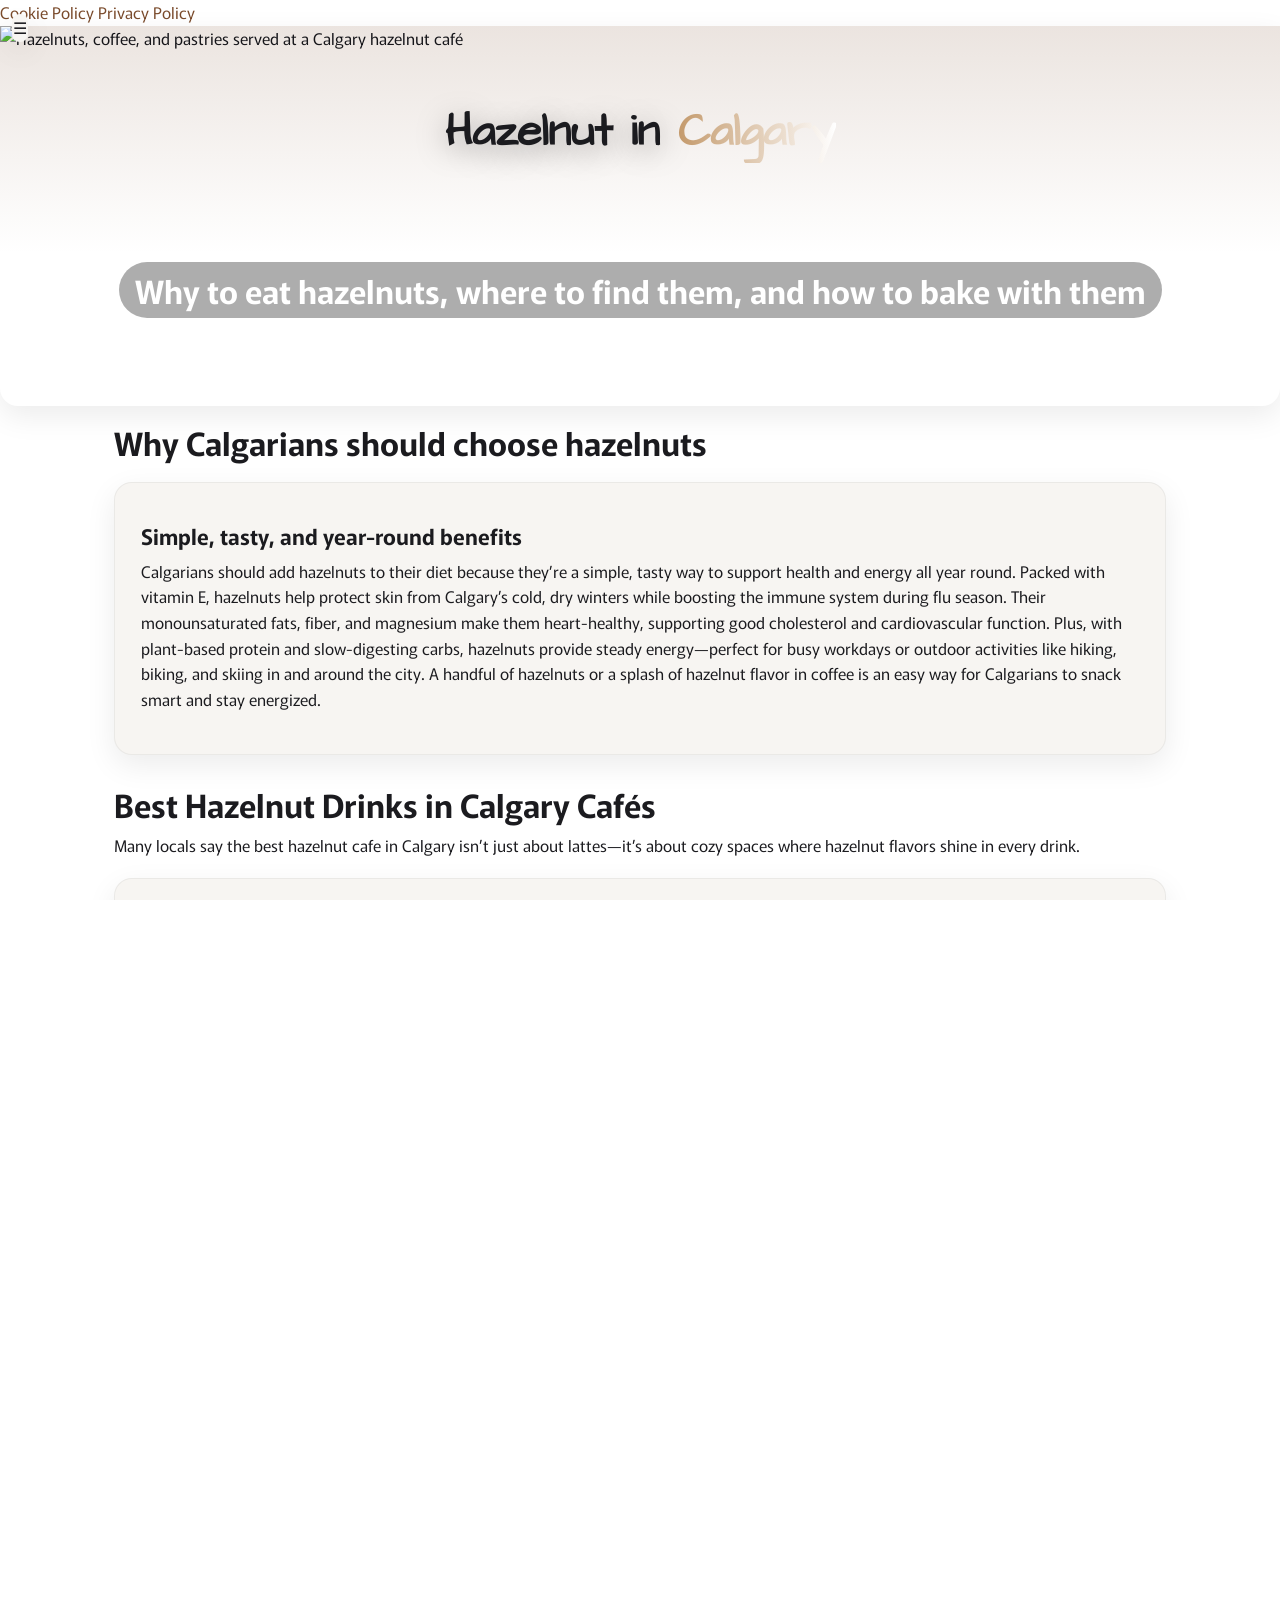
==== index.html @ fa5e97e4 "Update index.html" ====
<!doctype html>
<html lang="en">
<head>
  <script type="text/javascript" src="https://embeds.iubenda.com/widgets/56bc30c7-71da-404b-a30b-8c7154a7e57f.js"></script>
  <meta charset="utf-8" />
  <title>Discover Hazelnut Drinks, Bakeries & Homemade Recipes in Calgary</title>
  <meta name="description" content="Discover the best hazelnut cafe in Calgary, along with bakeries, desserts, and a homemade hazelnut cake recipe for Calgarians."/>
  <meta name="keywords" content="best hazelnut cafe in Calgary, Calgary hazelnut bakery, Calgary hazelnut desserts, hazelnut drinks, homemade hazelnut cake, health benefits of hazelnut"/>

  <!-- Mobile friendly / responsive scaling -->
  <meta name="viewport" content="width=device-width, initial-scale=1">

  <!-- Google Fonts -->
  <link rel="preconnect" href="https://fonts.googleapis.com">
  <link rel="preconnect" href="https://fonts.gstatic.com" crossorigin>
  <link href="https://fonts.googleapis.com/css2?family=Architects+Daughter&family=Murecho:wght@400;600&display=swap" rel="stylesheet">

  <!-- Stylesheets -->
  <link rel="stylesheet" href="css/reset.css"> 
  <link rel="stylesheet" href="css/styles.css" media="screen" />
  <link rel="stylesheet" href="css/print.css" media="print" />
  <!-- Google tag (gtag.js) -->
<script async src="https://www.googletagmanager.com/gtag/js?id=G-P8Z115MJYF"></script>
<script>
  window.dataLayer = window.dataLayer || [];
  function gtag(){dataLayer.push(arguments);}
  gtag('js', new Date());

  gtag('config', 'G-P8Z115MJYF');
</script>
  
  <!--[if IE]><script src="http://html5shiv.googlecode.com/svn/trunk/html5.js"></script><![endif]-->

  <!-- Global site tag (gtag.js) - Google Analytics -->
  <!-- JSON-LD markup generated by Google Structured Data Markup Helper. -->
</head>

<body>
  <a href="https://www.iubenda.com/privacy-policy/77621138/cookie-policy" class="iubenda-white iubenda-noiframe iubenda-embed iubenda-noiframe " title="Cookie Policy ">Cookie Policy</a><script type="text/javascript">(function (w,d) {var loader = function () {var s = d.createElement("script"), tag = d.getElementsByTagName("script")[0]; s.src="https://cdn.iubenda.com/iubenda.js"; tag.parentNode.insertBefore(s,tag);}; if(w.addEventListener){w.addEventListener("load", loader, false);}else if(w.attachEvent){w.attachEvent("onload", loader);}else{w.onload = loader;}})(window, document);</script>
  <a href="https://www.iubenda.com/privacy-policy/77621138" class="iubenda-white iubenda-noiframe iubenda-embed iubenda-noiframe " title="Privacy Policy ">Privacy Policy</a><script type="text/javascript">(function (w,d) {var loader = function () {var s = d.createElement("script"), tag = d.getElementsByTagName("script")[0]; s.src="https://cdn.iubenda.com/iubenda.js"; tag.parentNode.insertBefore(s,tag);}; if(w.addEventListener){w.addEventListener("load", loader, false);}else if(w.attachEvent){w.attachEvent("onload", loader);}else{w.onload = loader;}})(window, document);</script>
  <!-- Navigation Sidebar (hidden by default) -->

  <!-- Top menu -->
  <div class="w3-top">
    <div class="hamburger-position">
      <div class="w3-button w3-padding-16" onclick="w3_open()">&#9776;</div>
    </div>
  </div>

  <header>
    <div class="header-bg-wrap">
      <!-- Image as content not design -->
      <img class="header-bg-image" src="img/cafe-backgound.jpg" alt="Hazelnuts, coffee, and pastries served at a Calgary hazelnut café" title="Calgary hazelnut café with coffee and pastries">
      <div class="header-content">
        <h1>Hazelnut in <span class="shine">Calgary</span></h1>
        <h2>Why to eat hazelnuts, where to find them, and how to bake with them</h2> 
      </div>
    </div>
  </header>
  
  <main>
    <!-- <aside class="leaderboard"></aside> -->

    <section class="content">
      <h2 id="why">Why Calgarians should choose hazelnuts</h2>  
      <article>
        <div class="image-container"></div>
        <h3>Simple, tasty, and year-round benefits</h3>
        <p>Calgarians should add hazelnuts to their diet because they’re a simple, tasty way to support health and energy all year round. Packed with vitamin E, hazelnuts help protect skin from Calgary’s cold, dry winters while boosting the immune system during flu season. Their monounsaturated fats, fiber, and magnesium make them heart-healthy, supporting good cholesterol and cardiovascular function. Plus, with plant-based protein and slow-digesting carbs, hazelnuts provide steady energy—perfect for busy workdays or outdoor activities like hiking, biking, and skiing in and around the city. A handful of hazelnuts or a splash of hazelnut flavor in coffee is an easy way for Calgarians to snack smart and stay energized.</p>
      </article>

      <h2 id="drinks">Best Hazelnut Drinks in Calgary Cafés</h2>
      <p>Many locals say the <strong>best hazelnut cafe in Calgary</strong> isn’t just about lattes—it’s about cozy spaces where hazelnut flavors shine in every drink.</p>
      <article>
        <div class="outer-container">
          <div class="inner-container">
            <div class="image-container">
              <img src="img/man-making-coffee.jpg" alt="Barista preparing a hazelnut latte in a Calgary café" title="Barista in Calgary café making a hazelnut latte" width="5184" height="3456">
            </div>
            <h3>Warm & iced lattes</h3>
            <ul>
              <li><strong>Hutch Cafe:</strong> Creamy Hazelnut Latte or Iced Hazelnut Latte.</li>
              <li><strong>The And Some Cafe:</strong> Smooth, nutty Hazelnut Latte.</li>
              <li><strong>MUCH Coffee &amp; Shop (MIK Coffee &amp; Shop):</strong> Rich Hazelnut Cream Latte.</li>
            </ul>
          </div>
          <div class="inner-container">
            <div class="image-container">
              <img src="img/cafe-calgary.jpg" alt="Cozy Calgary café interior serving hazelnut coffee drinks" title="Cozy Calgary hazelnut café with lattes and desserts" width="5184" 
  height="3456">
            </div>
            <h3>Cozy café picks</h3>
            <ul>
              <li><strong>Ukrainian Coffee House:</strong> Cozy spot—ask for a hazelnut latte.</li>
              <li><strong>Good News Coffee Lunch Bakery:</strong> Honey Hazelnut Latte.</li>
              <li><strong>Higher Ground Cafe:</strong> <em>Nut ‘N’ Honey Latte</em> blends hazelnut syrup with honey for a unique twist.</li>
            </ul>
          </div>
        </div>
      </article>

      <h2 id="bakery">Hazelnut Bakeries in Calgary</h2>
      <article>
        <div class="image-container">
          <img src="img/bakery-calgary.jpg" alt="Chocolate hazelnut cake from a Calgary bakery, served as a dessert slice" title="Hazelnut bakery in Calgary offering chocolate hazelnut desserts" width="4272" height="2848">
        </div>
        <h3>Where to find hazelnut desserts</h3>
        <ul>
          <li><strong>Yann Haute Patisserie:</strong> Paris-Calgary pastry filled with hazelnut praline cream and topped with a macaron.</li>
          <li><strong>Whippt Kitchen:</strong> Signature Chocolate Hazelnut Torte with praline crunch and milk-chocolate hazelnut buttercream.</li>
          <li><strong>Éclair de Lune:</strong> Croquant Noisette—hazelnut cake with crunchy praline and cream layers.</li>
          <li><strong>YUM Bakery:</strong> Chocolate Hazelnut Royale—decadent hazelnut-based cake.</li>
          <li><strong>Sucre Café:</strong> Buttery Hazelnut-Nutella Croissant, perfect with coffee.</li>
        </ul>
      </article>

      <h2 id="recipe">Want to make a hazelnut cake at home?</h2>
      <article>
        <div class="image-container">
          <img src="img/homemade-chocolate-hazelnut-cake-recipe.jpg" alt="Homemade hazelnut cake recipe with chocolate topping" title="Easy homemade hazelnut cake recipe for Calgarians" width="4272" height="2848">
        </div>
        <h3>Easy Hazelnut Cake (Base Recipe)</h3>
        <h4>Ingredients</h4>
        <ul>
          <li>1 cup hazelnut meal (or finely ground toasted hazelnuts)</li>
          <li>1 cup all-purpose flour</li>
          <li>1 cup sugar</li>
          <li>2 tsp baking powder</li>
          <li>¼ tsp salt</li>
          <li>3 large eggs</li>
          <li>½ cup milk</li>
          <li>½ cup neutral oil or melted butter</li>
          <li>1 tsp vanilla</li>
          <li><strong>Topping:</strong> ½–¾ cup chocolate-hazelnut spread, ½ cup sliced or chopped hazelnuts</li>
        </ul>
        <h4>Method</h4>
        <ol>
          <li>Preheat oven to 350°F (175°C) and line a rectangular pan with parchment.</li>
          <li>Mix dry ingredients (flour, hazelnut meal, sugar, baking powder, salt) in one bowl.</li>
          <li>Whisk wet ingredients (eggs, milk, oil/butter, vanilla) in another bowl.</li>
          <li>Combine just until smooth, pour into pan, and bake 45–55 minutes (loaf size) until a toothpick comes out mostly clean.</li>
          <li>While warm, spread with chocolate-hazelnut spread and sprinkle with nuts. Cool and dust with icing sugar if desired.</li>
        </ol>
        <p><em>All ingredients can be easily found in supermarkets around Calgary.</em></p>
      </article>

      <!-- Simple conclusion to reinforce the primary keyword -->
      <p>Whether you try a new bakery, bake at home, or stop by the <strong>best hazelnut cafe in Calgary</strong>, there’s always a delicious hazelnut option nearby.</p>
    </section><!-- end of content -->

    <aside>
      <!-- For future consideration -->
    </aside>
  </main>

  <footer>
    <div class="bg-container" style="text-align:center; padding:1rem; display:flex; gap:1rem; justify-content:center; align-items:center;">
      <a href="https://instagram.com/hazelnutyyc" target="_blank" aria-label="Instagram">
        <i class="fa-brands fa-instagram" style="font-size:1.25rem;"></i> <span class="sr-only">Instagram</span>
      </a>
      <span aria-hidden="true">|</span>
      <a href="https://facebook.com/hazelnutcalgary" target="_blank" aria-label="Facebook">
        <i class="fa-brands fa-facebook" style="font-size:1.25rem;"></i> <span class="sr-only">Facebook</span>
      </a>
    </div>
  </footer>

  <script>
    // Script to open and close sidebar
    function w3_open() {
      document.getElementById("mySidebar").style.display = "block";
    }
    function w3_close() {
      document.getElementById("mySidebar").style.display = "none";
    }
  </script>
  <!-- <script src="js/cookies.js"></script> -->
</body>
</html>
---- css/styles.css ----
/* ========== Base / Tokens ========== */
:root{
  --bg: #ffffff;
  --text: #1b1b1f;
  --muted: #636b74;
  --brand: #7a4b2c;       /* hazelnut brown */
  --brand-2: #c49a6c;     /* light nutty accent */
  --card: #f7f5f2;
  --ring: rgba(122,75,44,.25);
  --radius: 18px;
  --shadow: 0 10px 30px rgba(0,0,0,.08);
}

@media (prefers-color-scheme: dark){
  :root{
    --bg:#0f1115; --text:#eef1f4; --muted:#a9b1ba;
    --card:#161a20; --shadow:0 10px 30px rgba(0,0,0,.4);
    --ring: rgba(196,154,108,.3);
  }
}

html{scroll-behavior:smooth;}
*{box-sizing:border-box}

body{
  margin:0;
  background:var(--bg);
  color:var(--text);
  font-family:"Murecho", system-ui, -apple-system, Segoe UI, Roboto, Helvetica, Arial, sans-serif;
  line-height:1.6;
  font-size:16px;
}

/* Typography */
h1,h2,h3,h4{margin:0 0 .6rem 0; line-height:1.25; font-weight:600}
h1{font-size:clamp(2rem, 3.5vw, 3rem)}
h2{font-size:clamp(1.5rem, 2.5vw, 2rem)}
h3{font-size:clamp(1.15rem, 1.8vw, 1.35rem)}
h4{font-size:1rem; color:var(--muted); text-transform:uppercase; letter-spacing:.06em}
p{margin:.6rem 0 1rem 0; color:var(--text)}
em{color:var(--muted)}
a{color:var(--brand); text-decoration:none}
a:hover{text-decoration:underline}

/* Utility */
.container{max-width:1100px; margin:0 auto; padding:0 20px}

/* ========== Header ========== */
.header-bg-wrap{
  position:relative; overflow:hidden; border-radius:0 0 var(--radius) var(--radius);
  box-shadow:var(--shadow); background:linear-gradient(180deg, rgba(122,75,44,.15), transparent 60%);
}
.header-bg-image{
  width:100%; height:380px; object-fit:cover; display:block; filter:saturate(1.05) contrast(1.05);
}
.header-content{
  position:absolute; inset:0; display:grid; place-items:center; text-align:center;
  padding:2rem;
}
.header-content h1{
  font-family:"Architects Daughter", cursive; 
  color:var(--text); text-shadow:0 6px 30px rgba(0,0,0,.35);
}
.header-content h2{
  color:#fff; opacity:.92; font-weight:600; 
  background:rgba(0,0,0,.35); padding:.5rem 1rem; border-radius:999px;
}

/* Fun subtle shine accent on the word “Calgary” */
.shine{
  background: linear-gradient(90deg, var(--brand-2), #fff);
  -webkit-background-clip:text; background-clip:text; color:transparent;
  text-shadow:none;
}

/* ========== Top bar / Hamburger ========== */
.w3-top{position:fixed; top:0; left:0; right:0; height:56px; z-index:20; pointer-events:none}
.hamburger-position{
  display:flex; justify-content:flex-start; align-items:center; height:56px;
  padding:0 .75rem; pointer-events:auto;
}
.w3-button{
  background:var(--card); border:1px solid transparent; border-radius:12px; cursor:pointer;
  box-shadow:var(--shadow); user-select:none;
}
.w3-button:hover{border-color:var(--brand-2); box-shadow:0 6px 24px var(--ring)}

/* ========== Sidebar (custom styling for the .w3-* classes in your HTML) ========== */
.w3-sidebar{
  position:fixed; top:0; left:0; bottom:0; width:270px; background:var(--card);
  padding-top:70px; box-shadow:var(--shadow); z-index:30; border-right:1px solid rgba(0,0,0,.06);
}
.w3-bar-block .w3-bar-item{display:block; padding:.9rem 1.25rem; font-weight:600; color:var(--text)}
.w3-bar-item:hover{background:rgba(196,154,108,.15)}
.w3-card{border-radius:0}

/* ========== Main Layout ========== */
main{padding: clamp(12px, 2vw, 24px)}
.content{max-width:1100px; margin:-60px auto 2rem auto; padding:24px; background:var(--bg)}
/* Card-like articles */
article{
  background:var(--card); border-radius:var(--radius); padding:clamp(16px, 2vw, 28px); 
  margin:1.2rem 0; box-shadow:var(--shadow); border:1px solid rgba(0,0,0,.05)
}

/* Images */
.image-container{overflow:hidden; border-radius:calc(var(--radius) - 4px); margin-bottom:14px}
.image-container img{width:100%; height:auto; display:block; transform:scale(1.001); transition:transform .5s ease}
.image-container:hover img{transform:scale(1.02)}

/* Two-up grid for the drinks section */
.outer-container{
  display:grid; gap:clamp(14px, 2vw, 24px);
  grid-template-columns: 1fr; 
}
.inner-container{background:var(--bg); border-radius:var(--radius); padding:1rem; border:1px solid rgba(0,0,0,.06)}
.inner-container h3{margin-top:.25rem}
.inner-container ul{margin:.5rem 0 0 1rem}
.inner-container li{margin:.35rem 0}

@media (min-width: 860px){
  .outer-container{grid-template-columns: 1fr 1fr}
}

/* Lists inside recipe card */
ol{padding-left:1.25rem}
ul{padding-left:1.1rem}

/* ========== Footer ========== */
footer{margin:2rem 0 3rem}
footer .bg-container{
  max-width:1100px; margin:0 auto; background:var(--card); border-radius:var(--radius);
  box-shadow:var(--shadow); border:1px solid rgba(0,0,0,.06)
}
footer ol{
  display:flex; flex-wrap:wrap; gap:.35rem .75rem; list-style:decimal-leading-zero inside; 
  margin:0; padding:1rem 1.25rem;
}
footer a{font-weight:600}
footer a:hover{background:linear-gradient(90deg, rgba(196,154,108,.25), transparent); border-radius:8px; padding:.1rem .25rem}

/* ========== Nice little details ========== */
.content > h2{margin:1.8rem 0 .6rem}
article h3 + p{margin-top:.25rem}

/* Focus states for accessibility */
a:focus, button:focus, .w3-button:focus{
  outline:2px solid var(--brand-2);
  outline-offset:2px;
}

/* Print adjustments (screen CSS keeps it simple) */
@media print{
  .w3-top, .w3-sidebar{display:none !important}
  .header-bg-image{height:220px}
  article, footer .bg-container{box-shadow:none; border:1px solid #ddd}
}
/* --- Responsive layout fixes --- */
html, body {
  max-width: 100%;
  overflow-x: hidden;   /* stops sideways scrolling */
}

img, video, iframe {
  max-width: 100%;      /* makes images shrink if too big */
  height: auto;
  display: block;
}
---- css/print.css ----
/* print.css - keeps your hazelnut site clean for printing */
body {
  font-family: "Murecho", Arial, sans-serif;
  color: #000;
  background: #fff;
  font-size: 12pt;
  line-height: 1.5;
}

header, nav, .w3-top, .w3-sidebar, footer, .image-container {
  display: none !important; /* hide decorative or nav elements */
}

main {
  margin: 0;
  padding: 0;
}

h1, h2, h3, h4 {
  page-break-after: avoid;
  color: #000;
}

article {
  border: none;
  background: #fff;
  box-shadow: none;
  margin: 0 0 1.5em 0;
  padding: 0;
}

ul, ol {
  margin: 0 0 1em 1.25em;
}

a::after {
  content: " (" attr(href) ")"; /* show links as plain text */
  font-size: 10pt;
}
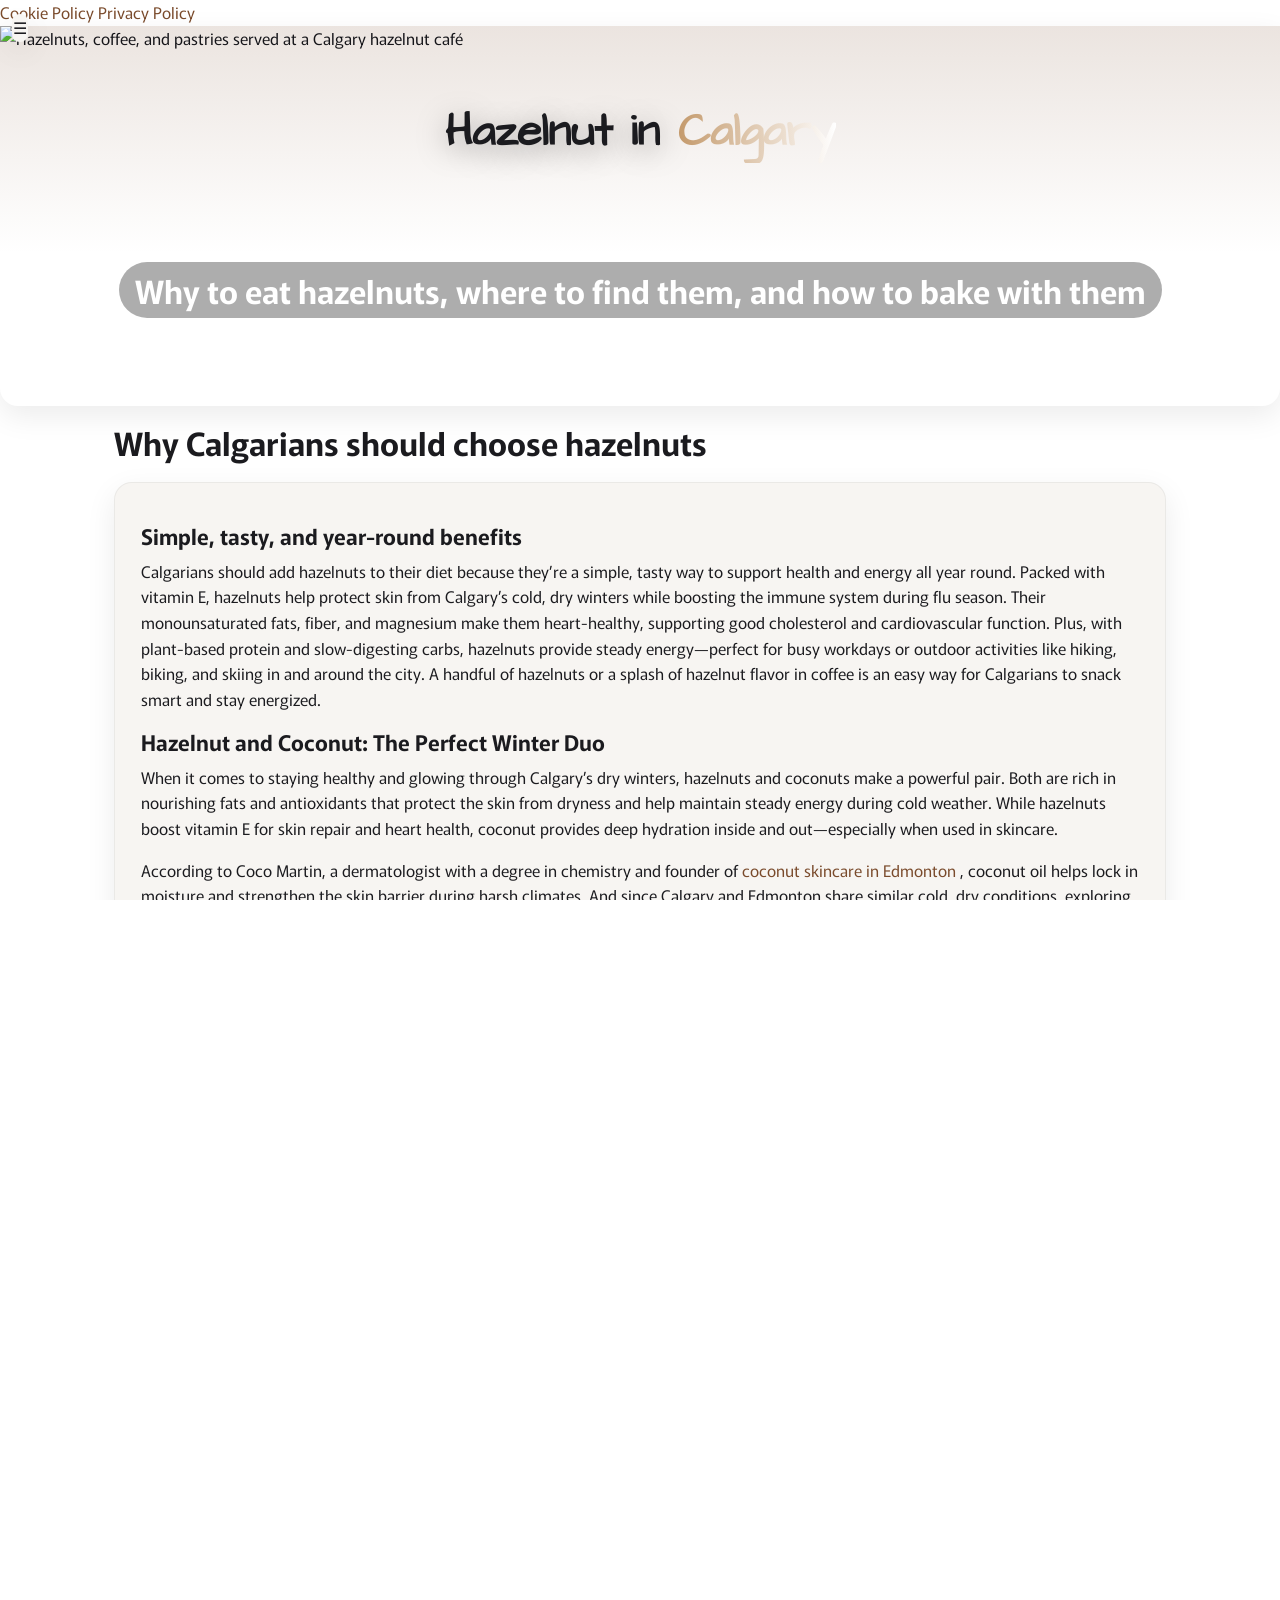
==== commit 675aa652: "Update index.html" ====
--- a/index.html
+++ b/index.html
@@ -67,6 +67,16 @@
         <div class="image-container"></div>
         <h3>Simple, tasty, and year-round benefits</h3>
         <p>Calgarians should add hazelnuts to their diet because they’re a simple, tasty way to support health and energy all year round. Packed with vitamin E, hazelnuts help protect skin from Calgary’s cold, dry winters while boosting the immune system during flu season. Their monounsaturated fats, fiber, and magnesium make them heart-healthy, supporting good cholesterol and cardiovascular function. Plus, with plant-based protein and slow-digesting carbs, hazelnuts provide steady energy—perfect for busy workdays or outdoor activities like hiking, biking, and skiing in and around the city. A handful of hazelnuts or a splash of hazelnut flavor in coffee is an easy way for Calgarians to snack smart and stay energized.</p>
+        <h3>Hazelnut and Coconut: The Perfect Winter Duo</h3>
+        <p>
+        When it comes to staying healthy and glowing through Calgary’s dry winters, hazelnuts and coconuts make a powerful pair. Both are rich in nourishing fats and antioxidants that protect the skin from dryness and help maintain steady energy during cold weather. While hazelnuts boost vitamin E for skin repair and heart health, coconut provides deep hydration inside and out—especially when used in skincare.
+        </p>
+        <p>
+        According to <strong>Coco Martin</strong>, a dermatologist with a degree in chemistry and founder of 
+        <a href="https://giezarpanaligan.github.io/cocoglow/" target="_blank" rel="noopener">
+        coconut skincare in Edmonton
+        </a>, coconut oil helps lock in moisture and strengthen the skin barrier during harsh climates. And since Calgary and Edmonton share similar cold, dry conditions, exploring coconut-based skincare can be just as beneficial for Calgarians looking to keep their skin soft and radiant all winter long. Together, hazelnuts and coconuts offer a double benefit: glowing skin and lasting vitality year-round.
+        </p>
       </article>
 
       <h2 id="drinks">Best Hazelnut Drinks in Calgary Cafés</h2>
@@ -187,3 +197,4 @@
 
 
 
+
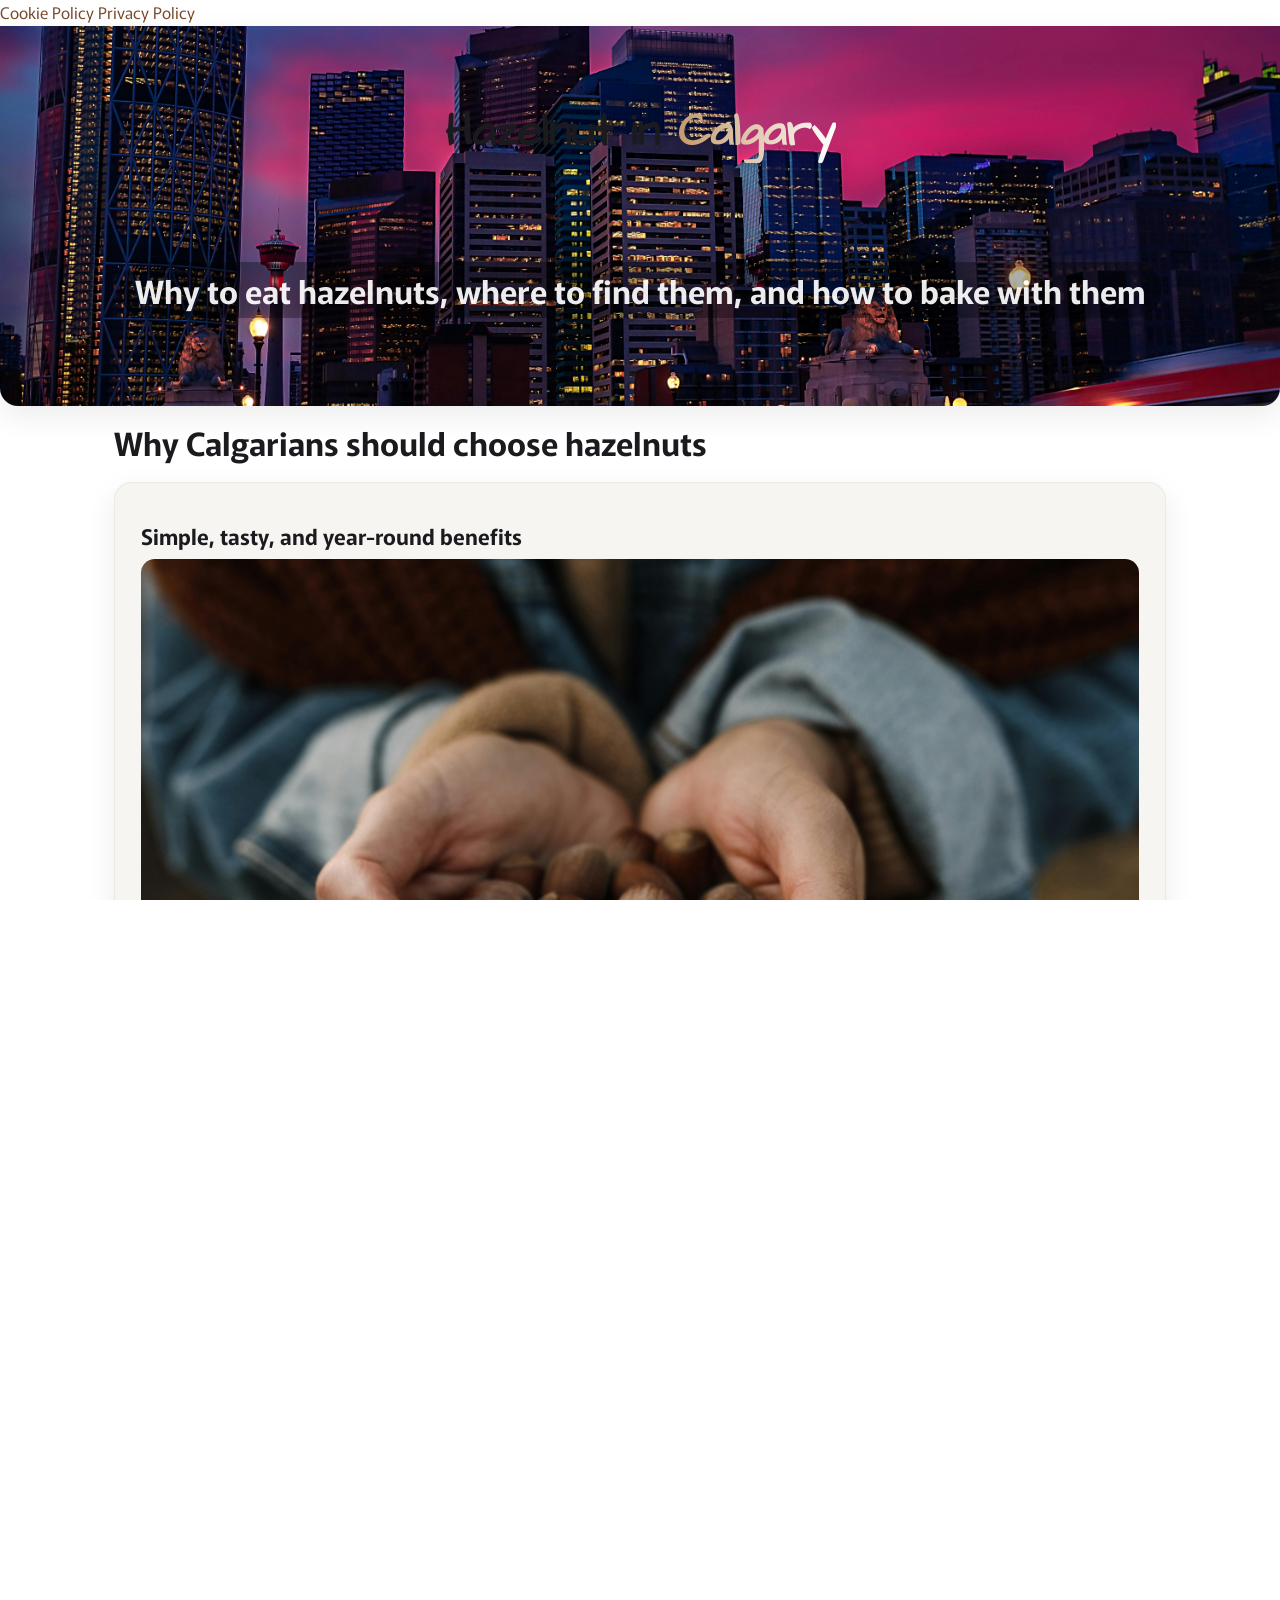
==== commit 34aef251: "Update index.html" ====
--- a/index.html
+++ b/index.html
@@ -1,3 +1,27 @@
+<!doctype html>
+<html lang="en">
+<head>
+  <meta charset="utf-8" />
+  <title>Hazelnut in Calgary</title>
+  <meta name="description" content="Why Calgarians should choose hazelnuts, where to find hazelnut drinks and desserts in Calgary, plus a simple hazelnut cake recipe."/>
+  <meta name="keywords" content="Calgary, hazelnut, latte, bakery, dessert, recipe, Alberta"/>
+
+  <link rel="preconnect" href="https://fonts.googleapis.com">
+  <link rel="preconnect" href="https://fonts.gstatic.com" crossorigin>
+  <link href="https://fonts.googleapis.com/css2?family=Architects+Daughter&family=Murecho:wght@400;600&display=swap" rel="stylesheet">
+
+  <link rel="stylesheet" href="css/reset.css"> 
+  <link rel="stylesheet" href="css/styles.css" media="screen" />
+  <link rel="stylesheet" href="css/print.css" media="print" />
+  
+  <!--[if IE]><script src="http://html5shiv.googlecode.com/svn/trunk/html5.js"></script><![endif]-->
+
+  <!-- Global site tag (gtag.js) - Google Analytics -->
+  <!-- JSON-LD markup generated by Google Structured Data Markup Helper. -->
+   <script src="https://kit.fontawesome.com/a076d05399.js" crossorigin="anonymous"></script>
+</head>
+
+<body>
 <!doctype html>
 <html lang="en">
 <head>
@@ -36,21 +60,138 @@
 </head>
 
 <body>
+
+  <!-- === SCHEMA.ORG JSON-LD: safe to keep in <body> === -->
+  <!-- WebPage + Article -->
+  <script type="application/ld+json">
+  {
+    "@context": "https://schema.org",
+    "@type": ["WebPage", "BlogPosting"],
+    "@id": "https://YOUR_CANONICAL_URL#webpage",
+    "url": "https://YOUR_CANONICAL_URL",
+    "name": "Discover Hazelnut Drinks, Bakeries & Homemade Recipes in Calgary",
+    "headline": "Discover Hazelnut Drinks, Bakeries & Homemade Recipes in Calgary",
+    "description": "Discover the best hazelnut cafes and bakeries in Calgary and an easy homemade hazelnut cake recipe.",
+    "inLanguage": "en-CA",
+    "isPartOf": {
+      "@type": "WebSite",
+      "@id": "https://YOUR_SITE_ROOT/#website",
+      "name": "Hazelnut in Calgary",
+      "url": "https://YOUR_SITE_ROOT/"
+    },
+    "image": [
+      "https://YOUR_SITE_ROOT/img/cafe-backgound.jpg",
+      "https://YOUR_SITE_ROOT/img/man-making-coffee.jpg",
+      "https://YOUR_SITE_ROOT/img/bakery-calgary.jpg",
+      "https://YOUR_SITE_ROOT/img/homemade-chocolate-hazelnut-cake-recipe.jpg"
+    ],
+    "author": { "@type": "Person", "name": "Kyla Boots" },
+    "publisher": {
+      "@type": "Organization",
+      "name": "Hazelnut in Calgary",
+      "logo": { "@type": "ImageObject", "url": "https://YOUR_SITE_ROOT/img/logo.png" }
+    },
+    "mainEntityOfPage": "https://YOUR_CANONICAL_URL"
+  }
+  </script>
+
+  <!-- Recipe -->
+  <script type="application/ld+json">
+  {
+    "@context": "https://schema.org",
+    "@type": "Recipe",
+    "@id": "https://YOUR_CANONICAL_URL#recipe",
+    "name": "Easy Hazelnut Cake (Base Recipe)",
+    "description": "Simple hazelnut cake topped with chocolate-hazelnut spread and nuts.",
+    "image": "https://YOUR_SITE_ROOT/img/homemade-chocolate-hazelnut-cake-recipe.jpg",
+    "recipeCuisine": "Dessert",
+    "recipeCategory": "Dessert",
+    "keywords": "hazelnut cake, Calgary baking",
+    "author": { "@type": "Person", "name": "Kyla Boots" },
+    "recipeIngredient": [
+      "1 cup hazelnut meal (or finely ground toasted hazelnuts)",
+      "1 cup all-purpose flour",
+      "1 cup sugar",
+      "2 tsp baking powder",
+      "1/4 tsp salt",
+      "3 large eggs",
+      "1/2 cup milk",
+      "1/2 cup neutral oil or melted butter",
+      "1 tsp vanilla",
+      "1/2–3/4 cup chocolate-hazelnut spread",
+      "1/2 cup sliced or chopped hazelnuts"
+    ],
+    "recipeInstructions": [
+      {"@type":"HowToStep","text":"Preheat oven to 350°F (175°C) and line a rectangular pan with parchment."},
+      {"@type":"HowToStep","text":"Mix dry ingredients in one bowl."},
+      {"@type":"HowToStep","text":"Whisk wet ingredients in another bowl."},
+      {"@type":"HowToStep","text":"Combine just until smooth, pour into pan, and bake 45–55 minutes until a toothpick comes out mostly clean."},
+      {"@type":"HowToStep","text":"While warm, spread with chocolate-hazelnut spread and sprinkle with nuts. Cool and dust with icing sugar if desired."}
+    ],
+    "recipeYield": "1 loaf (8–10 servings)",
+    "nutrition": { "@type": "NutritionInformation", "servingSize": "1 slice", "calories": "Approx. 300" }
+  }
+  </script>
+
+  <!-- ItemList: Hazelnut cafés -->
+  <script type="application/ld+json">
+  {
+    "@context":"https://schema.org",
+    "@type":"ItemList",
+    "@id":"https://YOUR_CANONICAL_URL#hazelnut-cafes",
+    "name":"Best Hazelnut Drinks in Calgary Cafés",
+    "itemListElement":[
+      {"@type":"ListItem","position":1,"item":{"@type":"CafeOrCoffeeShop","name":"Hutch Cafe","address":{"@type":"PostalAddress","addressLocality":"Calgary"},"url":"https://EXAMPLE-HUTCH-URL"}},
+      {"@type":"ListItem","position":2,"item":{"@type":"CafeOrCoffeeShop","name":"The And Some Cafe","address":{"@type":"PostalAddress","addressLocality":"Calgary"},"url":"https://EXAMPLE-ANDSOME-URL"}},
+      {"@type":"ListItem","position":3,"item":{"@type":"CafeOrCoffeeShop","name":"MUCH Coffee & Shop (MIK Coffee & Shop)","address":{"@type":"PostalAddress","addressLocality":"Calgary"},"url":"https://EXAMPLE-MUCH-URL"}},
+      {"@type":"ListItem","position":4,"item":{"@type":"CafeOrCoffeeShop","name":"Ukrainian Coffee House","address":{"@type":"PostalAddress","addressLocality":"Calgary"},"url":"https://EXAMPLE-UKRAINIAN-URL"}},
+      {"@type":"ListItem","position":5,"item":{"@type":"CafeOrCoffeeShop","name":"Good News Coffee Lunch Bakery","address":{"@type":"PostalAddress","addressLocality":"Calgary"},"url":"https://EXAMPLE-GOODNEWS-URL"}},
+      {"@type":"ListItem","position":6,"item":{"@type":"CafeOrCoffeeShop","name":"Higher Ground Cafe","address":{"@type":"PostalAddress","addressLocality":"Calgary"},"url":"https://EXAMPLE-HIGHERGROUND-URL"}}
+    ]
+  }
+  </script>
+
+  <!-- ItemList: Hazelnut bakeries -->
+  <script type="application/ld+json">
+  {
+    "@context":"https://schema.org",
+    "@type":"ItemList",
+    "@id":"https://YOUR_CANONICAL_URL#hazelnut-bakeries",
+    "name":"Hazelnut Bakeries in Calgary",
+    "itemListElement":[
+      {"@type":"ListItem","position":1,"item":{"@type":"Bakery","name":"Yann Haute Patisserie","address":{"@type":"PostalAddress","addressLocality":"Calgary"},"url":"https://EXAMPLE-YANN-URL"}},
+      {"@type":"ListItem","position":2,"item":{"@type":"Bakery","name":"Whippt Kitchen","address":{"@type":"PostalAddress","addressLocality":"Calgary"},"url":"https://EXAMPLE-WHIPPT-URL"}},
+      {"@type":"ListItem","position":3,"item":{"@type":"Bakery","name":"Éclair de Lune","address":{"@type":"PostalAddress","addressLocality":"Calgary"},"url":"https://EXAMPLE-ECLAIR-URL"}},
+      {"@type":"ListItem","position":4,"item":{"@type":"Bakery","name":"YUM Bakery","address":{"@type":"PostalAddress","addressLocality":"Calgary"},"url":"https://EXAMPLE-YUM-URL"}},
+      {"@type":"ListItem","position":5,"item":{"@type":"Bakery","name":"Sucre Café","address":{"@type":"PostalAddress","addressLocality":"Calgary"},"url":"https://EXAMPLE-SUCRE-URL"}}
+    ]
+  }
+  </script>
+
+  <!-- Breadcrumbs -->
+  <script type="application/ld+json">
+  {
+    "@context":"https://schema.org",
+    "@type":"BreadcrumbList",
+    "itemListElement":[
+      {"@type":"ListItem","position":1,"name":"Home","item":"https://YOUR_SITE_ROOT/"},
+      {"@type":"ListItem","position":2,"name":"Hazelnut in Calgary","item":"https://YOUR_CANONICAL_URL"}
+    ]
+  }
+  </script>
+  <!-- === /SCHEMA.ORG JSON-LD === -->
+
   <a href="https://www.iubenda.com/privacy-policy/77621138/cookie-policy" class="iubenda-white iubenda-noiframe iubenda-embed iubenda-noiframe " title="Cookie Policy ">Cookie Policy</a><script type="text/javascript">(function (w,d) {var loader = function () {var s = d.createElement("script"), tag = d.getElementsByTagName("script")[0]; s.src="https://cdn.iubenda.com/iubenda.js"; tag.parentNode.insertBefore(s,tag);}; if(w.addEventListener){w.addEventListener("load", loader, false);}else if(w.attachEvent){w.attachEvent("onload", loader);}else{w.onload = loader;}})(window, document);</script>
   <a href="https://www.iubenda.com/privacy-policy/77621138" class="iubenda-white iubenda-noiframe iubenda-embed iubenda-noiframe " title="Privacy Policy ">Privacy Policy</a><script type="text/javascript">(function (w,d) {var loader = function () {var s = d.createElement("script"), tag = d.getElementsByTagName("script")[0]; s.src="https://cdn.iubenda.com/iubenda.js"; tag.parentNode.insertBefore(s,tag);}; if(w.addEventListener){w.addEventListener("load", loader, false);}else if(w.attachEvent){w.attachEvent("onload", loader);}else{w.onload = loader;}})(window, document);</script>
   <!-- Navigation Sidebar (hidden by default) -->
 
   <!-- Top menu -->
-  <div class="w3-top">
-    <div class="hamburger-position">
-      <div class="w3-button w3-padding-16" onclick="w3_open()">&#9776;</div>
-    </div>
-  </div>
+
 
   <header>
     <div class="header-bg-wrap">
       <!-- Image as content not design -->
-      <img class="header-bg-image" src="img/cafe-backgound.jpg" alt="Hazelnuts, coffee, and pastries served at a Calgary hazelnut café" title="Calgary hazelnut café with coffee and pastries">
+      <img class="header-bg-image" src="img/calgary-night-beautiful-profile-food-hazelnut.jpg" alt="Hazelnuts, coffee, and pastries served at a Calgary hazelnut café" title="Calgary hazelnut café with coffee and pastries">
       <div class="header-content">
         <h1>Hazelnut in <span class="shine">Calgary</span></h1>
         <h2>Why to eat hazelnuts, where to find them, and how to bake with them</h2> 
@@ -66,45 +207,61 @@
       <article>
         <div class="image-container"></div>
         <h3>Simple, tasty, and year-round benefits</h3>
-        <p>Calgarians should add hazelnuts to their diet because they’re a simple, tasty way to support health and energy all year round. Packed with vitamin E, hazelnuts help protect skin from Calgary’s cold, dry winters while boosting the immune system during flu season. Their monounsaturated fats, fiber, and magnesium make them heart-healthy, supporting good cholesterol and cardiovascular function. Plus, with plant-based protein and slow-digesting carbs, hazelnuts provide steady energy—perfect for busy workdays or outdoor activities like hiking, biking, and skiing in and around the city. A handful of hazelnuts or a splash of hazelnut flavor in coffee is an easy way for Calgarians to snack smart and stay energized.</p>
-        <h3>Hazelnut and Coconut: The Perfect Winter Duo</h3>
+        <div class="image-container">
+          <img src="img/healthy-hazelnut-in-hand-calgarian.jpg" 
+              alt="Healthy hazelnuts and coffee on a Calgary winter day" 
+              title="Hazelnuts for energy and skin health during Calgary’s winter" 
+              width="4272" height="2848">
+        </div>
         <p>
-        When it comes to staying healthy and glowing through Calgary’s dry winters, hazelnuts and coconuts make a powerful pair. Both are rich in nourishing fats and antioxidants that protect the skin from dryness and help maintain steady energy during cold weather. While hazelnuts boost vitamin E for skin repair and heart health, coconut provides deep hydration inside and out—especially when used in skincare.
-        </p>
-        <p>
-        According to <strong>Coco Martin</strong>, a dermatologist with a degree in chemistry and founder of 
-        <a href="https://giezarpanaligan.github.io/cocoglow/" target="_blank" rel="noopener">
-        coconut skincare in Edmonton
-        </a>, coconut oil helps lock in moisture and strengthen the skin barrier during harsh climates. And since Calgary and Edmonton share similar cold, dry conditions, exploring coconut-based skincare can be just as beneficial for Calgarians looking to keep their skin soft and radiant all winter long. Together, hazelnuts and coconuts offer a double benefit: glowing skin and lasting vitality year-round.
+        Calgarians looking for a natural way to boost health and energy year-round should reach for hazelnuts. Rich in vitamin E, heart-healthy fats, and fiber, hazelnuts support glowing skin through Calgary’s cold, dry winters while helping maintain steady energy for busy workdays or weekend hikes in the Rockies. They’re a small snack with big impact—fueling focus, warmth, and wellness in every handful or latte. And if you enjoy pairing good nutrition with great skin care, a touch of <a href="https://giezarpanaligan.github.io/cocoglow/" target="_blank" rel="noopener">coconut oil</a> adds extra hydration during harsh Alberta winters, as noted by dermatologist <strong>Coco Martin</strong> of Edmonton. Together, these natural ingredients make staying healthy in Calgary simple, delicious, and sustainable.
         </p>
       </article>
 
       <h2 id="drinks">Best Hazelnut Drinks in Calgary Cafés</h2>
-      <p>Many locals say the <strong>best hazelnut cafe in Calgary</strong> isn’t just about lattes—it’s about cozy spaces where hazelnut flavors shine in every drink.</p>
+      <p>Many locals say the <strong>best hazelnut cafe in Calgary</strong> isn’t just about lattes—it’s about cozy spaces where hazelnut flavors shine in every drink. Read below for more! </p>
       <article>
         <div class="outer-container">
           <div class="inner-container">
             <div class="image-container">
-              <img src="img/man-making-coffee.jpg" alt="Barista preparing a hazelnut latte in a Calgary café" title="Barista in Calgary café making a hazelnut latte" width="5184" height="3456">
+              <img src="img/women-making-drink.jpg" alt="Barista preparing a hazelnut latte in a Calgary café" title="Barista in Calgary café making a hazelnut latte" width="5184" height="3456">
             </div>
-            <h3>Warm & iced lattes</h3>
-            <ul>
-              <li><strong>Hutch Cafe:</strong> Creamy Hazelnut Latte or Iced Hazelnut Latte.</li>
-              <li><strong>The And Some Cafe:</strong> Smooth, nutty Hazelnut Latte.</li>
-              <li><strong>MUCH Coffee &amp; Shop (MIK Coffee &amp; Shop):</strong> Rich Hazelnut Cream Latte.</li>
-            </ul>
-          </div>
+               </div>
+                <h3>Make the Perfect Hazelnut Latte at Home</h3>
+                <p>
+                  You don’t need a fancy espresso machine to enjoy café-quality hazelnut lattes in Calgary’s chilly mornings. With a few simple ingredients and the right steps, you can create that cozy nutty flavor right in your own kitchen. Here’s how:
+                </p>
+                <ul>
+                  <li><strong>1. Brew your base:</strong> Start with a strong shot of espresso or concentrated coffee. If you don’t have an espresso machine, use a French press or moka pot for bold flavor.</li>
+                  <li><strong>2. Steam or heat your milk:</strong> Gently warm ¾ cup of milk (dairy or hazelnut milk) until frothy — avoid boiling.</li>
+                  <li><strong>3. Add the flavor:</strong> Stir in 1–2 teaspoons of hazelnut syrup or homemade hazelnut paste for a natural taste.</li>
+                  <li><strong>4. Combine & top:</strong> Pour your milk over the espresso, spoon on the foam, and finish with a sprinkle of cocoa or crushed hazelnuts.</li>
+                </ul>
+                <p>
+                  Bonus tip: swap regular syrup for a touch of honey and vanilla for a warm, winter-inspired twist — a favorite among Calgarians who love comfort with a hint of creativity.
+                </p>
+              </div>
           <div class="inner-container">
             <div class="image-container">
-              <img src="img/cafe-calgary.jpg" alt="Cozy Calgary café interior serving hazelnut coffee drinks" title="Cozy Calgary hazelnut café with lattes and desserts" width="5184" 
-  height="3456">
+              <img src="img/cozy-cafe-calgary.jpg" alt="Cozy Calgary café interior serving hazelnut coffee drinks" title="Cozy Calgary hazelnut café with lattes and desserts" width="5184" 
+              height="3456">
             </div>
-            <h3>Cozy café picks</h3>
-            <ul>
-              <li><strong>Ukrainian Coffee House:</strong> Cozy spot—ask for a hazelnut latte.</li>
-              <li><strong>Good News Coffee Lunch Bakery:</strong> Honey Hazelnut Latte.</li>
-              <li><strong>Higher Ground Cafe:</strong> <em>Nut ‘N’ Honey Latte</em> blends hazelnut syrup with honey for a unique twist.</li>
-            </ul>
+            
+          <div>
+             <h3>Where to Enjoy a Hazelnut Latte in Calgary</h3>
+              <p>
+                Not in the mood to make your own? Calgary’s coffee scene has you covered. These local spots have turned hazelnut lattes into signature creations — perfect for meeting friends, studying, or just escaping the cold for a while.
+              </p>
+              <ul>
+                <li><strong>Hutch Café:</strong> Their <em>Creamy Hazelnut Latte</em> is a smooth classic — also available iced for warmer days.</li>
+                <li><strong>The And Some Café:</strong> Offers a rich <em>Nutty Hazelnut Latte</em> made with locally roasted beans and silky foam.</li>
+                <li><strong>MUCH Coffee & Shop (MIK Coffee & Shop):</strong> Known for its <em>Hazelnut Cream Latte</em> with a caramel aroma and velvety finish.</li>
+                <li><strong>Good News Coffee Lunch Bakery:</strong> A cozy stop for their <em>Honey Hazelnut Latte</em>, blending Alberta honey with roasted hazelnut.</li>
+                <li><strong>Higher Ground Café:</strong> A Kensington favorite where the <em>Nut ’N’ Honey Latte</em> mixes sweetness and warmth just right.</li>
+              </ul>
+              <p>
+                Whether you’re brewing at home or sipping at a local café, hazelnut drinks are part of Calgary’s flavor — warm, nutty, and made for sharing.
+              </p>
           </div>
         </div>
       </article>
@@ -155,25 +312,58 @@
       </article>
 
       <!-- Simple conclusion to reinforce the primary keyword -->
-      <p>Whether you try a new bakery, bake at home, or stop by the <strong>best hazelnut cafe in Calgary</strong>, there’s always a delicious hazelnut option nearby.</p>
+      
     </section><!-- end of content -->
 
     <aside>
-      <!-- For future consideration -->
+      <h2 id="slow-flavor">The Art of Slow Flavor</h2>
+<article>
+  <h3>Hazelnuts Teach Patience</h3>
+
+  <p>
+    In a world that celebrates instant everything, hazelnuts whisper a different lesson — the beauty of patience. 
+    Their flavor isn’t loud or quick to impress; it unfolds slowly, deepening with every roast, stir, or sip. 
+    Calgarians know this rhythm well — the quiet satisfaction of crafting something by hand, the warmth that lingers longer than the first taste. 
+    From nut to cup, hazelnuts remind us that slowing down isn’t falling behind; it’s where flavor, texture, and calm finally meet.
+  </p>
+</article>
     </aside>
   </main>
 
-  <footer>
-    <div class="bg-container" style="text-align:center; padding:1rem; display:flex; gap:1rem; justify-content:center; align-items:center;">
-      <a href="https://instagram.com/hazelnutyyc" target="_blank" aria-label="Instagram">
-        <i class="fa-brands fa-instagram" style="font-size:1.25rem;"></i> <span class="sr-only">Instagram</span>
-      </a>
-      <span aria-hidden="true">|</span>
-      <a href="https://facebook.com/hazelnutcalgary" target="_blank" aria-label="Facebook">
-        <i class="fa-brands fa-facebook" style="font-size:1.25rem;"></i> <span class="sr-only">Facebook</span>
-      </a>
-    </div>
-  </footer>
+<footer style="background-color:#f9f6f3; padding:1.5rem 0; text-align:center; font-family:'Murecho', sans-serif;">
+  <!-- Social Links -->
+  <div style="display:flex; justify-content:center; align-items:center; gap:1rem; margin-bottom:0.75rem;">
+    <a href="https://www.facebook.com/share/171V9wdShs/?mibextid=wwXIfr" target="_blank" aria-label="Facebook">
+      <img src="https://upload.wikimedia.org/wikipedia/commons/5/51/Facebook_f_logo_%282019%29.svg"
+           alt="Facebook logo" width="28" height="28" style="vertical-align:middle;">
+    </a>
+    <span aria-hidden="true">|</span>
+    <a href="https://ca.pinterest.com/karlaboots8/" target="_blank" aria-label="Pinterest">
+      <img src="https://upload.wikimedia.org/wikipedia/commons/0/08/Pinterest-logo.png"
+           alt="Pinterest logo" width="28" height="28" style="vertical-align:middle;">
+    </a>
+  </div>
+
+  <!-- Call to Action -->
+  <p style="margin:0.5rem 0; font-size:0.95rem; color:#444;">
+    Have a favourite hazelnut café in Calgary? 
+    <a href="karla.boots8@gmail.com" style="color:#7a4b2c; text-decoration:underline;">
+      Share it with us!
+    </a>
+  </p>
+
+  <!-- Credibility & Context -->
+  <p style="margin:0.5rem 0; font-size:0.9rem; color:#555;">
+    © 2025 <strong>Hazelnut in Calgary</strong> · Written by <strong>Kyla Boots</strong> · All rights reserved.
+  </p>
+
+  <!-- Trust & Compliance -->
+  <div style="margin-top:0.5rem;">
+    <a href="https://www.iubenda.com/privacy-policy/77621138" target="_blank" style="font-size:0.85rem; color:#7a4b2c;">Privacy Policy</a> |
+    <a href="https://www.iubenda.com/privacy-policy/77621138/cookie-policy" target="_blank" style="font-size:0.85rem; color:#7a4b2c;">Cookie Policy</a>
+  </div>
+</footer>
+
 
   <script>
     // Script to open and close sidebar
@@ -188,13 +378,6 @@
 </body>
 </html>
 
-
-
-
-
-
-
-
-
-
-
+  
+</body>
+</html>
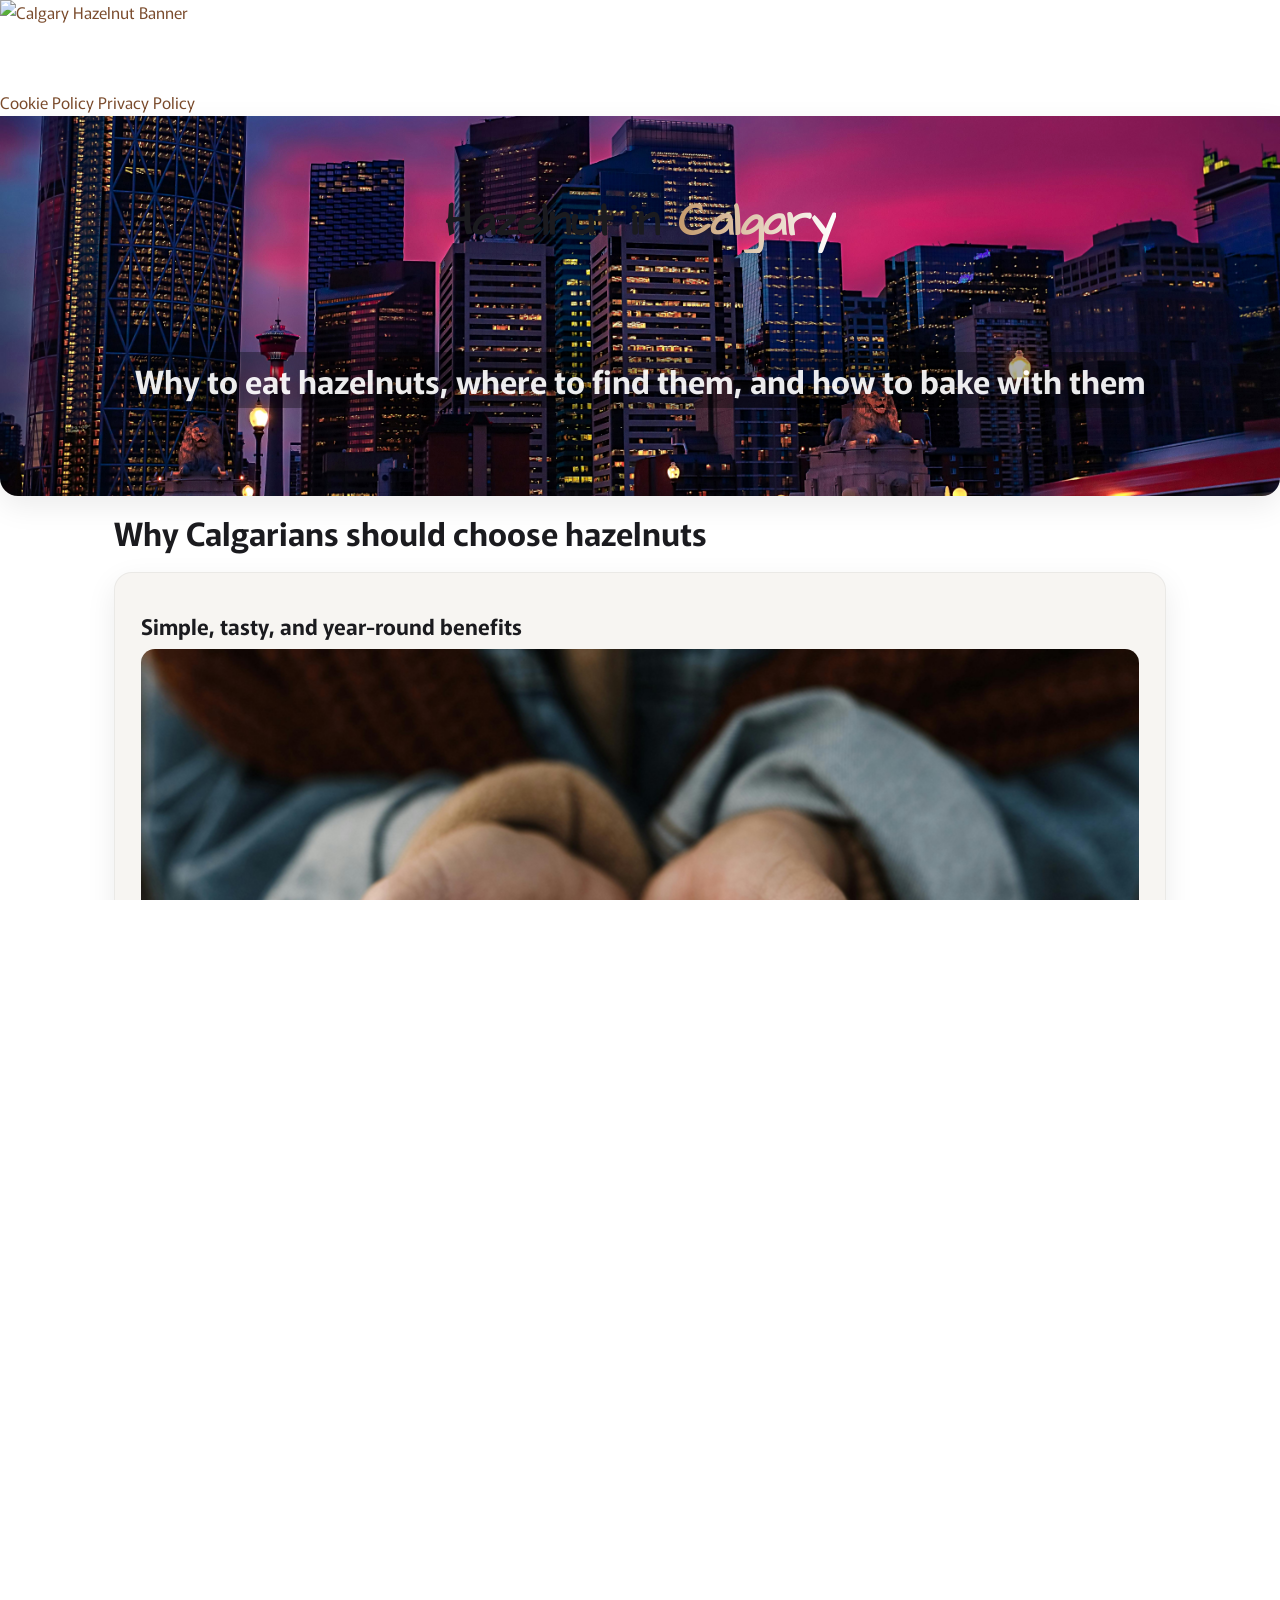
==== commit ac5f5f5c: "Update index.html" ====
--- a/index.html
+++ b/index.html
@@ -24,6 +24,9 @@
 <body>
 <!doctype html>
 <html lang="en">
+ <a href="#">
+  <img src="images/Add a heading.jpg" alt="Calgary Hazelnut Banner" width="728" height="90">
+</a>
 <head>
   <script type="text/javascript" src="https://embeds.iubenda.com/widgets/56bc30c7-71da-404b-a30b-8c7154a7e57f.js"></script>
   <meta charset="utf-8" />
@@ -328,6 +331,9 @@
   </p>
 </article>
     </aside>
+    <a href="#">
+  <img src="images/Calgary Hazelnut Guide.jpg" alt="Calgary Hazelnut Square Ad" width="250" height="250">
+</a>
   </main>
 
 <footer style="background-color:#f9f6f3; padding:1.5rem 0; text-align:center; font-family:'Murecho', sans-serif;">
@@ -381,3 +387,4 @@
   
 </body>
 </html>
+
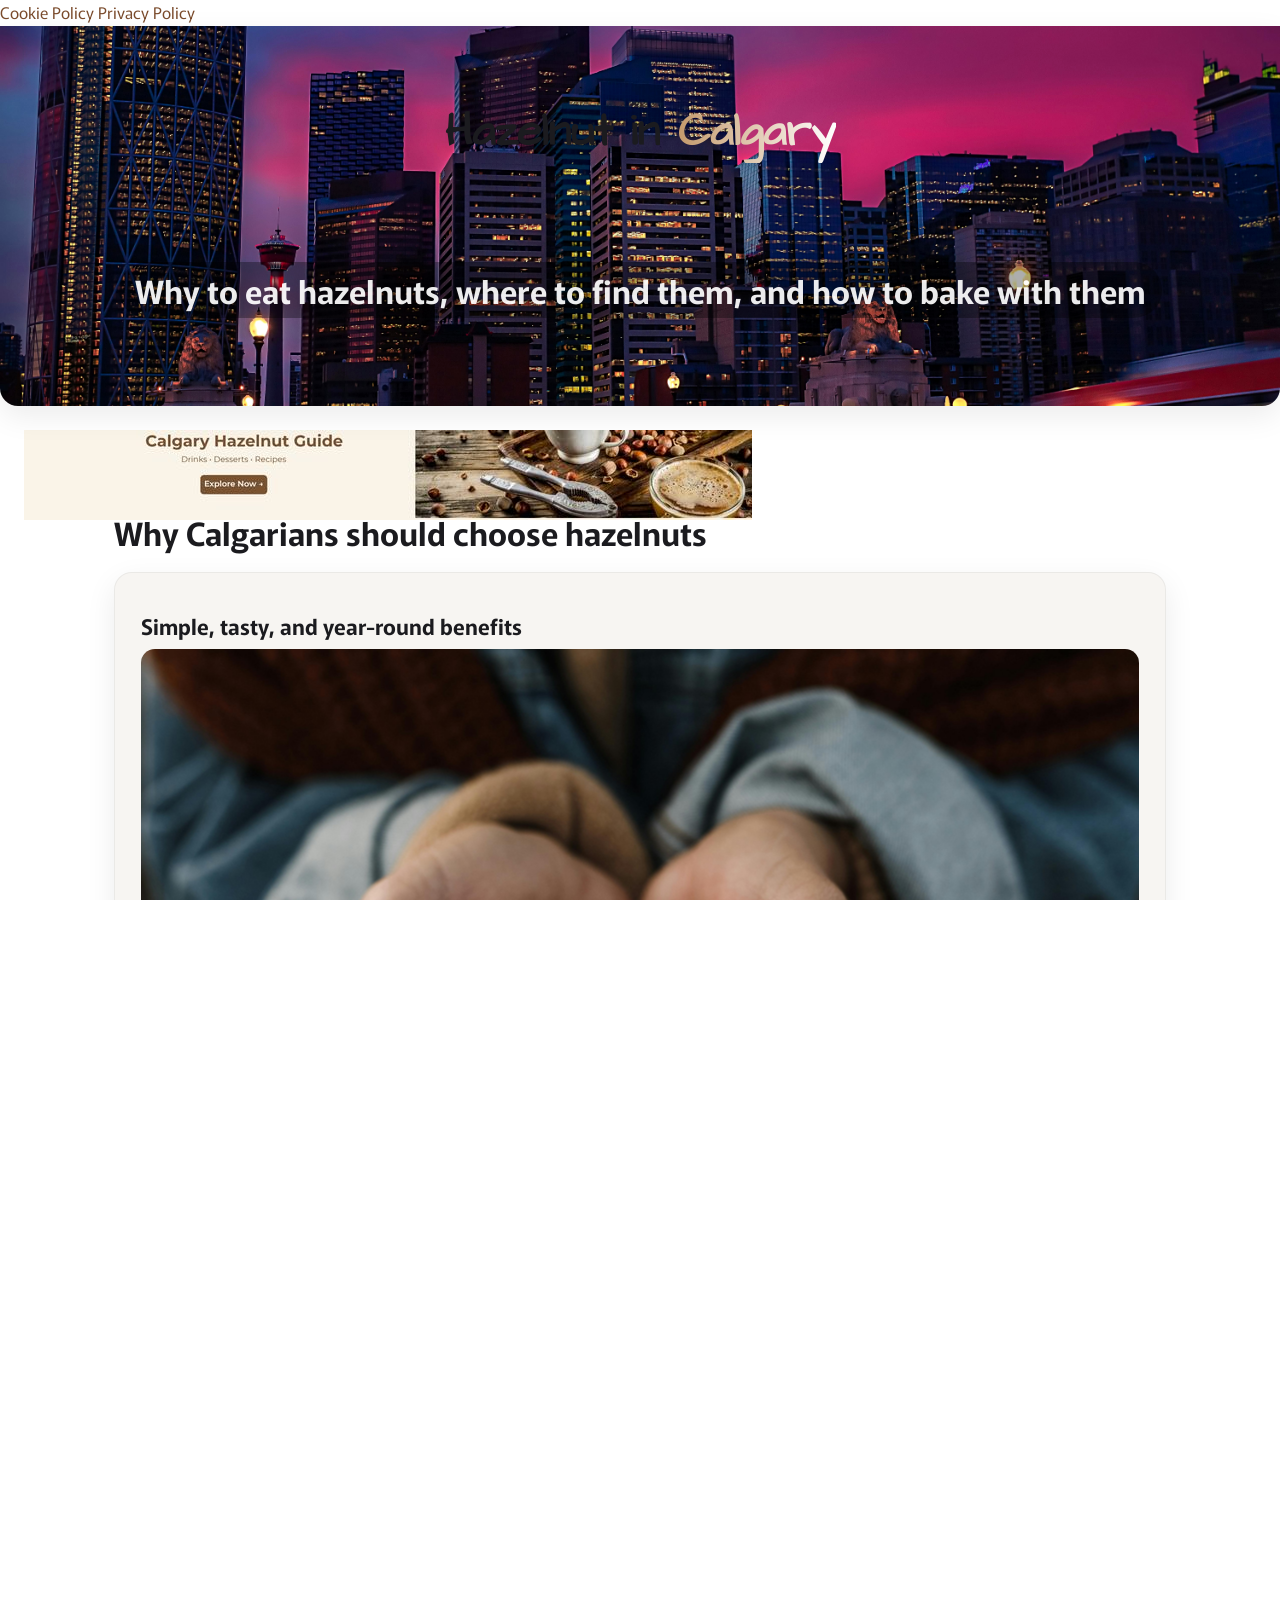
==== commit bae2a428: "Update index.html" ====
--- a/index.html
+++ b/index.html
@@ -22,11 +22,9 @@
 </head>
 
 <body>
-<!doctype html>
-<html lang="en">
- <a href="#">
-  <img src="images/Add a heading.jpg" alt="Calgary Hazelnut Banner" width="728" height="90">
-</a>
+
+<body>
+
 <head>
   <script type="text/javascript" src="https://embeds.iubenda.com/widgets/56bc30c7-71da-404b-a30b-8c7154a7e57f.js"></script>
   <meta charset="utf-8" />
@@ -204,7 +202,13 @@
   
   <main>
     <!-- <aside class="leaderboard"></aside> -->
-
+      
+  <a href="#">
+    <img src="img/Add a heading.jpg"
+         alt="Calgary Hazelnut Banner"
+         width="728"
+         height="90">
+  </a>
     <section class="content">
       <h2 id="why">Why Calgarians should choose hazelnuts</h2>  
       <article>
@@ -332,7 +336,7 @@
 </article>
     </aside>
     <a href="#">
-  <img src="images/Calgary Hazelnut Guide.jpg" alt="Calgary Hazelnut Square Ad" width="250" height="250">
+  <img src="img/Calgary Hazelnut Guide.jpg" alt="Calgary Hazelnut Square Ad" width="250" height="250">
 </a>
   </main>
 
@@ -387,4 +391,3 @@
   
 </body>
 </html>
-
